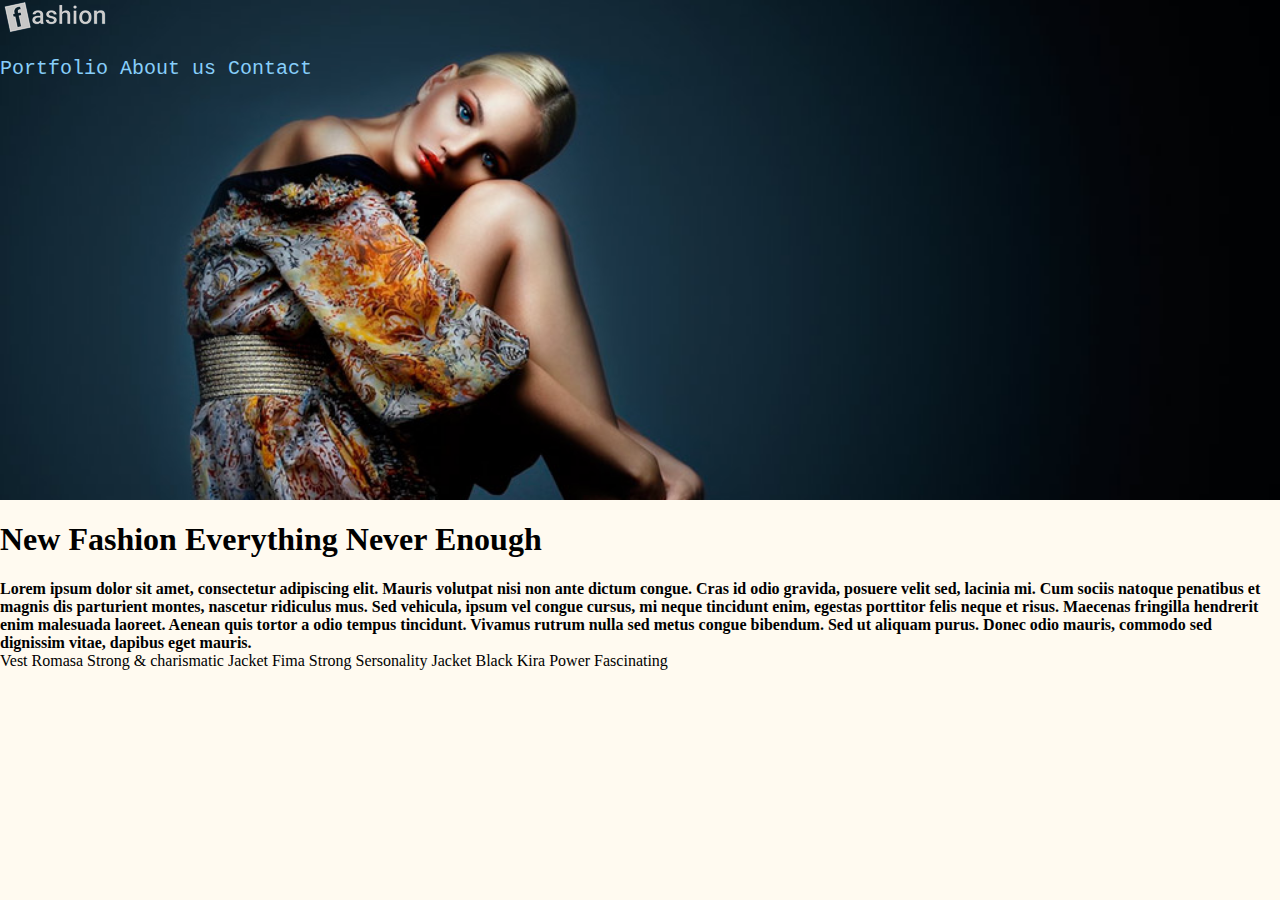
==== Projeto fashion/index.html @ 65025b02 "Add files via upload" ====
<!DOCTYPE html>
<!-- saved from url=(0053)file:///D:/Curso%20udemy/Projeto%20fashion/index.html -->
<html lang="pt-br">
    <head><meta http-equiv="Content-Type" content="text/html; charset=UTF-8">
        <title> pagina de exemplo estrutura basica </title>
        
        <meta name="author" content="Daniel">
        <meta name="description" content="descrição bacanuda">
        <meta name="keywords" content="html5, tecnologia">
        
        <link rel="stylesheet" href="css/estilo.css">
        
    </head>
    
    <body>
        
     <div>
        <header class="hero">
           <nav> 
        <img src="imagens/logo.png" alt="">
        <p> Portfolio About us Contact </p>
               </nav>  
        </header>
            
    </div> 
       
        <div> 
        
                <h1>New Fashion Everything Never Enough</h1>
           
        <b>
            Lorem ipsum dolor sit amet, consectetur adipiscing elit. Mauris volutpat nisi non ante dictum congue. Cras id odio gravida, posuere velit sed, lacinia mi. Cum sociis natoque penatibus et magnis dis parturient montes, nascetur ridiculus mus. Sed vehicula, ipsum vel congue cursus, mi neque tincidunt enim, egestas porttitor felis neque et risus. Maecenas fringilla hendrerit enim malesuada laoreet. Aenean quis tortor a odio tempus tincidunt. Vivamus rutrum nulla sed metus congue bibendum. Sed ut aliquam purus. Donec odio mauris, commodo sed dignissim vitae, dapibus eget mauris.
         </b>
            <nav>
            Vest Romasa 
           Strong & charismatic


           Jacket Fima
           Strong Sersonality


           Jacket Black Kira 
           Power Fascinating
            </nav>
                </div>
            </div>
    
</body></html>
---- Projeto fashion/css/estilo.css ----
body {
    background-color:floralwhite;
    margin: 0;
}

p {
    font-family:'Courier New', Times, sans-serif;
    color:#87CEFA;
    font-size: 20px;
}
.hero{
    background-image: url(../imagens/topo.jpg);
    height: 500px;
    background-position: right center;
    background-size: cover;
    
}

.meio{
    font-family: sans-serif;
    color: black}
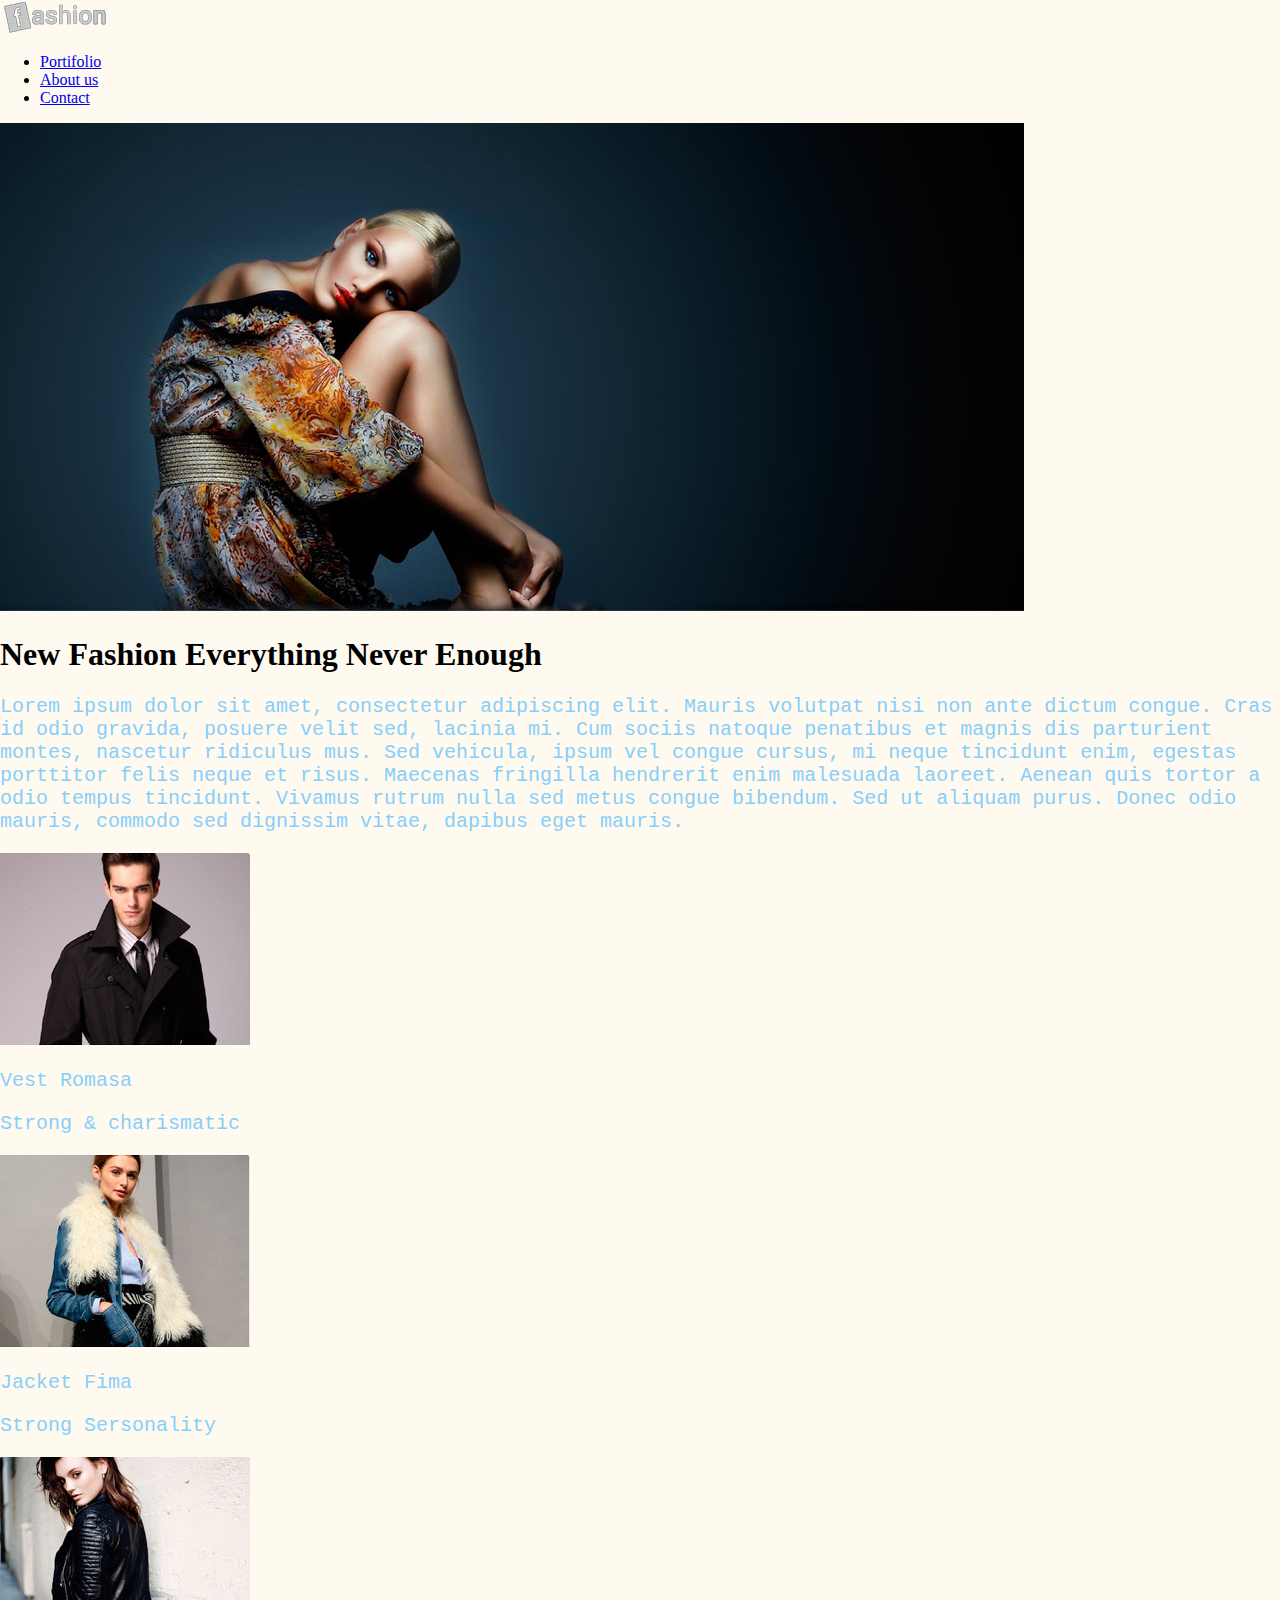
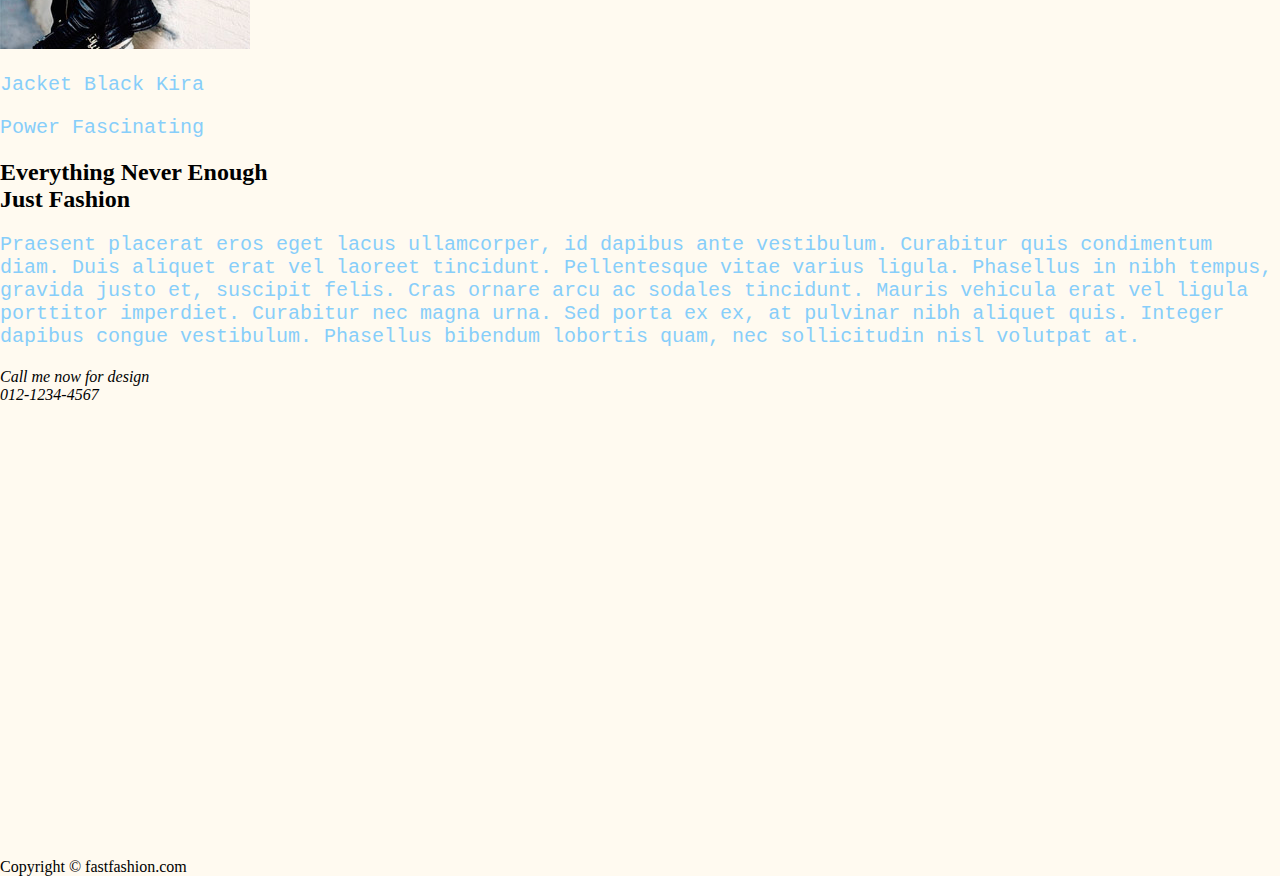
==== commit a4ca7e2d: "Add files via upload" ====
--- a/Projeto fashion/index.html
+++ b/Projeto fashion/index.html
@@ -13,37 +13,62 @@
     </head>
     
     <body>
+      <div id="principal">  
+          
+        <header class="header-top">
+        <img class="logotipo" src="imagens/logo.png" alt="Logotipo Fashion">
+     <nav class="header-nav"> 
+         <ul> 
+             <li> <a href="#" > Portifolio </a></li>
+             <li> <a href="#" > About us </a></li>
+             <li> <a href="#" > Contact </a></li>
+        </ul>
+    </nav>
+ </header>
+    <img src="imagens/topo.jpg" alt="Modelo feminina de vestido">         
+    
+    <article class="portifolio" >
+          <h1> New Fashion Everything Never Enough </h1>
+        <p>Lorem ipsum dolor sit amet, consectetur adipiscing elit. Mauris volutpat nisi non ante dictum congue. Cras id odio gravida, posuere velit sed, lacinia mi. Cum sociis natoque penatibus et magnis dis parturient montes, nascetur ridiculus mus. Sed vehicula, ipsum vel congue cursus, mi neque tincidunt enim, egestas porttitor felis neque et risus. Maecenas fringilla hendrerit enim malesuada laoreet. Aenean quis tortor a odio tempus tincidunt. Vivamus rutrum nulla sed metus congue bibendum. Sed ut aliquam purus. Donec odio mauris, commodo sed dignissim vitae, dapibus eget mauris.</p>
+    </article>
+          
+    <section class="gallery"> 
         
-     <div>
-        <header class="hero">
-           <nav> 
-        <img src="imagens/logo.png" alt="">
-        <p> Portfolio About us Contact </p>
-               </nav>  
-        </header>
-            
-    </div> 
+        <article gallary-card>
+            <img src="imagens/modelo1.jpg" alt="modelo 1">
+              <p class="gallery-title"> Vest Romasa </p>
+              <p class="gallery-text"> Strong &amp; charismatic </p>
+        </article>
+        
+        <article gallary-card>
+            <img src="imagens/modelo2.jpg" alt="modelo 1">
+              <p class="gallery-title"> Jacket Fima </p>
+              <p class="gallery-text"> Strong Sersonality </p>
+        </article>
+        
+        <article gallary-card>
+            <img src="imagens/modelo3.jpg" alt="modelo 1">
+              <p class="gallery-title"> Jacket Black Kira  </p>
+              <p class="gallery-text"> Power Fascinating </p>
+      </article>        
+        <article class="about"> 
+        <h2> Everything Never Enough <br> Just Fashion</h2>
+        <p>Praesent placerat eros eget lacus ullamcorper, id dapibus ante vestibulum. Curabitur quis condimentum diam. Duis aliquet erat vel laoreet tincidunt. Pellentesque vitae varius ligula. Phasellus in nibh tempus, gravida justo et, suscipit felis. Cras ornare arcu ac sodales tincidunt. Mauris vehicula erat vel ligula porttitor imperdiet. Curabitur nec magna urna. Sed porta ex ex, at pulvinar nibh aliquet quis. Integer dapibus congue vestibulum. Phasellus bibendum lobortis quam, nec sollicitudin nisl volutpat at.</p>
+        </article>
+    <div id="contact"> 
+        <address>Call me now for design <br> 012-1234-4567 </address>
+       <div class="maps" > 
+       <iframe src="https://www.google.com/maps/embed?pb=!1m18!1m12!1m3!1d1910.8797259938694!2d-49.26703066278597!3d-16.68891651383751!2m3!1f0!2f0!3f0!3m2!1i1024!2i768!4f13.1!3m3!1m2!1s0x935ef14252191781%3A0x82a8497e2d9961d1!2sEdif%C3%ADcio%20Aton!5e0!3m2!1spt-BR!2sbr!4v1612540176286!5m2!1spt-BR!2sbr" width="600" height="450" frameborder="0" style="border:0;" allowfullscreen="" aria-hidden="false" tabindex="0"></iframe>
+        </div>
+        
+    <footer> 
+        Copyright &copy; fastfashion.com
+    </footer>    
+    </div>
+    </section>
+          
        
-        <div> 
-        
-                <h1>New Fashion Everything Never Enough</h1>
-           
-        <b>
-            Lorem ipsum dolor sit amet, consectetur adipiscing elit. Mauris volutpat nisi non ante dictum congue. Cras id odio gravida, posuere velit sed, lacinia mi. Cum sociis natoque penatibus et magnis dis parturient montes, nascetur ridiculus mus. Sed vehicula, ipsum vel congue cursus, mi neque tincidunt enim, egestas porttitor felis neque et risus. Maecenas fringilla hendrerit enim malesuada laoreet. Aenean quis tortor a odio tempus tincidunt. Vivamus rutrum nulla sed metus congue bibendum. Sed ut aliquam purus. Donec odio mauris, commodo sed dignissim vitae, dapibus eget mauris.
-         </b>
-            <nav>
-            Vest Romasa 
-           Strong & charismatic
 
-
-           Jacket Fima
-           Strong Sersonality
-
-
-           Jacket Black Kira 
-           Power Fascinating
-            </nav>
-                </div>
             </div>
-    
-</body></html>+    </body>
+</html>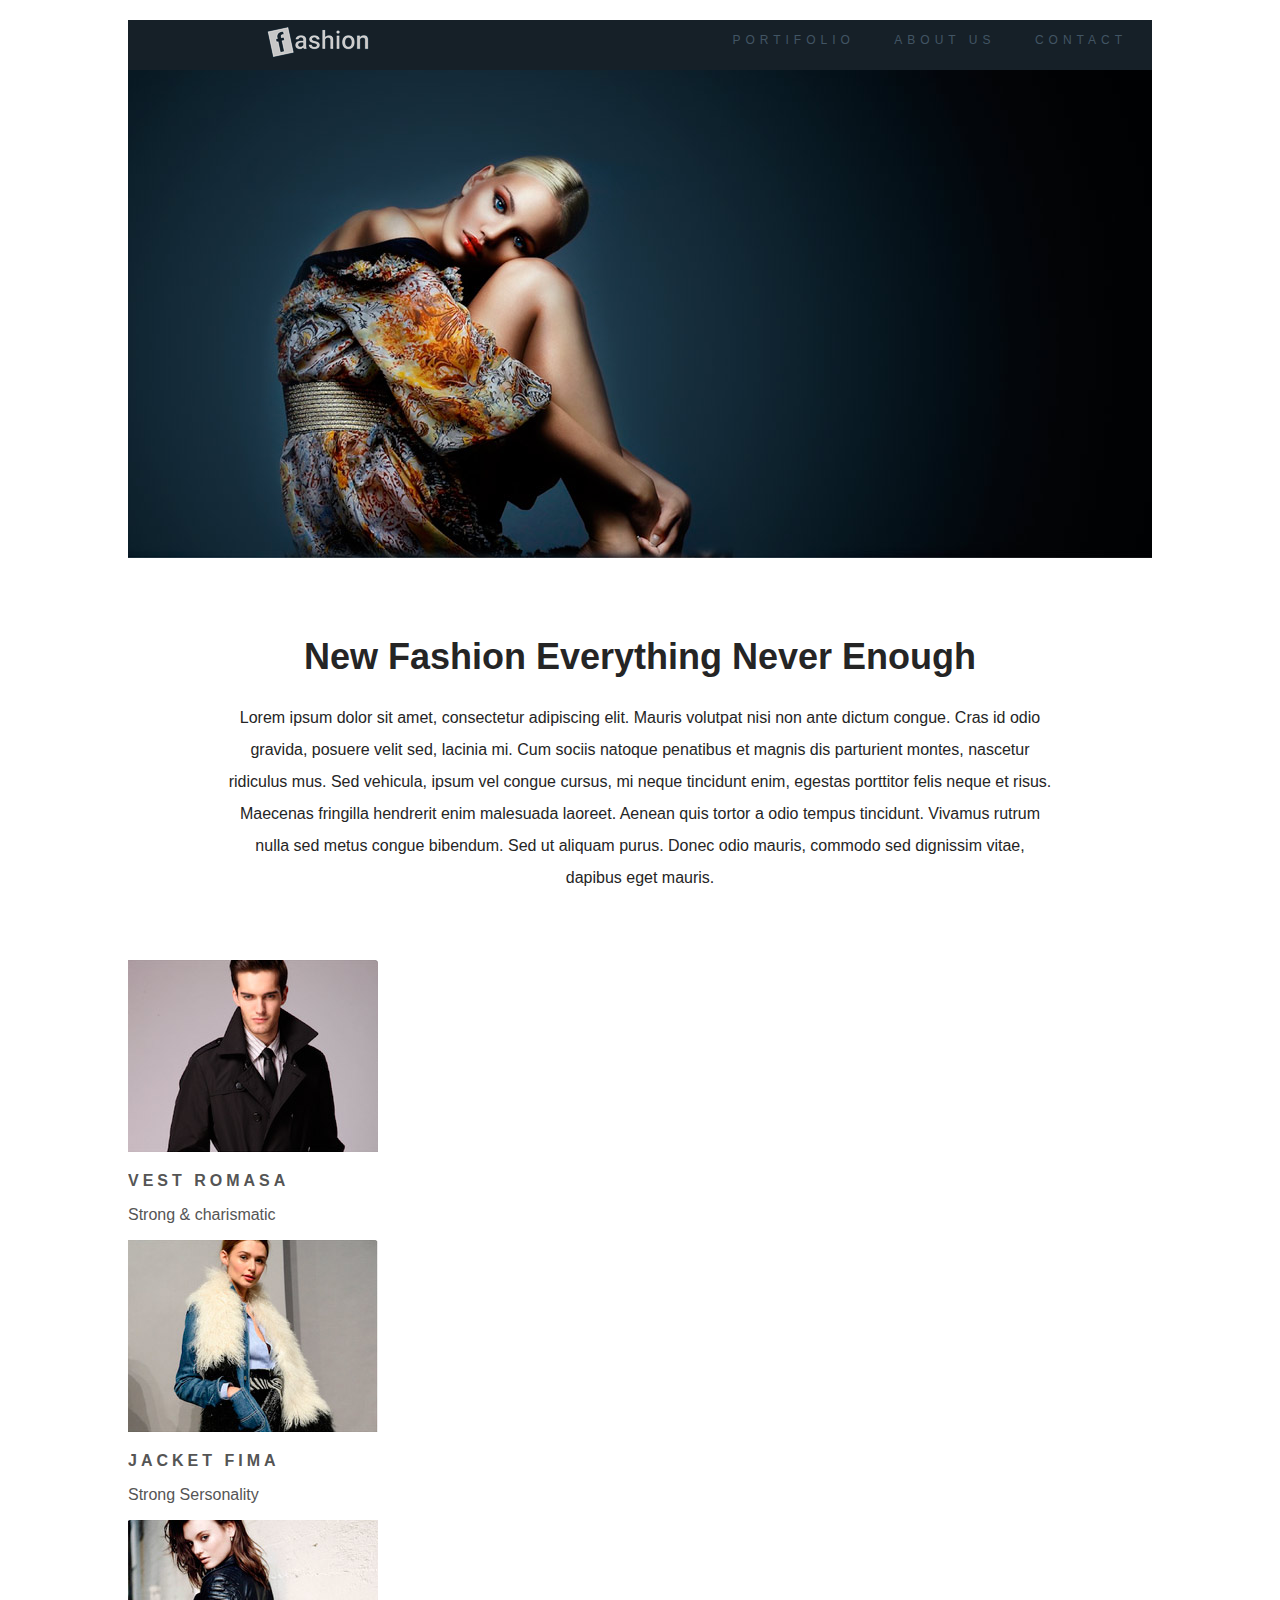
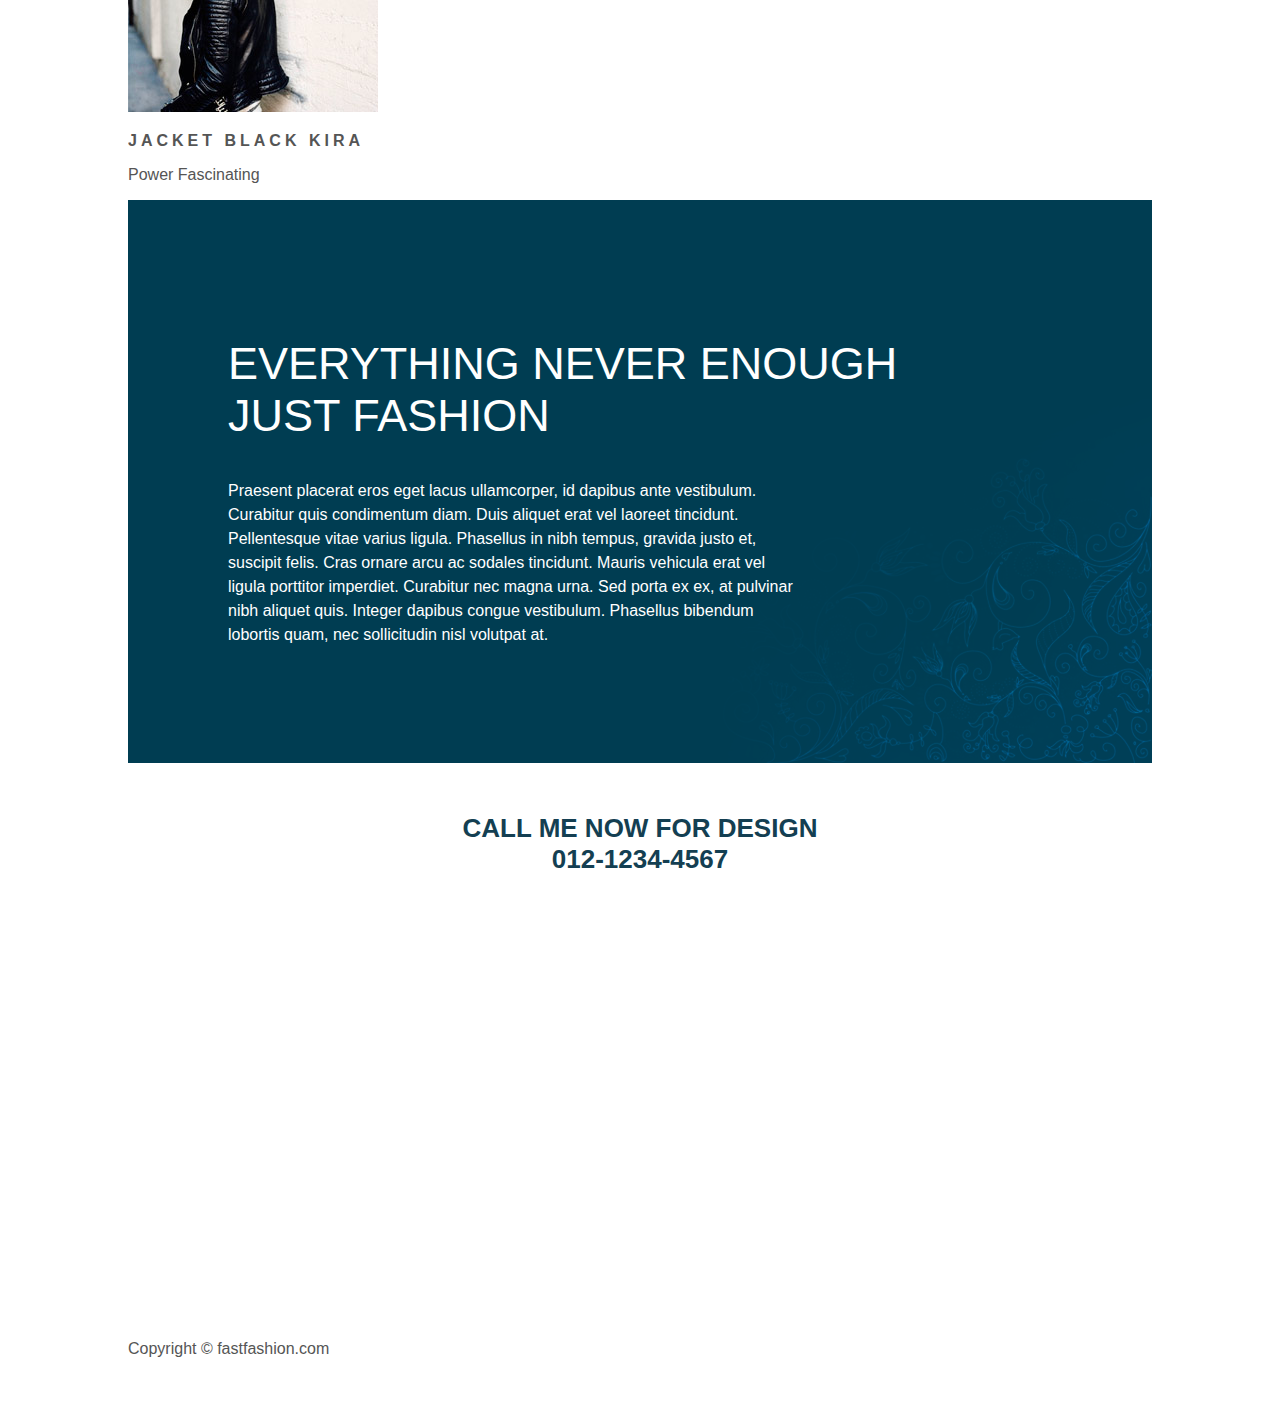
==== commit 919a00e4: "Update index.html" ====
--- a/Projeto fashion/index.html
+++ b/Projeto fashion/index.html
@@ -66,9 +66,6 @@
     </footer>    
     </div>
     </section>
-          
-       
-
             </div>
     </body>
-</html>+</html>
--- a/Projeto fashion/css/estilo.css
+++ b/Projeto fashion/css/estilo.css
@@ -1,21 +1,145 @@
-body {
-    background-color:floralwhite;
+body{
+    font-family: tahoma, arial, sans-serif;
     margin: 0;
+    padding: 0;
 }
 
-p {
-    font-family:'Courier New', Times, sans-serif;
-    color:#87CEFA;
-    font-size: 20px;
-}
-.hero{
-    background-image: url(../imagens/topo.jpg);
-    height: 500px;
-    background-position: right center;
-    background-size: cover;
+#principal{
+    width: 1024px;
+    margin: 20px auto;
     
 }
 
-.meio{
-    font-family: sans-serif;
-    color: black}+.header-top{
+    height: 50px;
+    background: #162028;
+    position: relative;
+    
+}
+
+.logotipo{
+     margin: 5px 0 0 135px;
+}
+
+.header-nav{
+    position: absolute;
+    top: 0;
+    right: 0;
+    height: 100%;
+}
+
+.header-nav ul {
+    margin: 0;
+    padding: 0;
+}
+.header-nav li{
+    list-style: none;
+    display: inline-block;
+    margin: 0 15px 0 0;
+    padding: 10px;
+}
+
+.header-nav a {
+    color: #425564;
+    text-decoration: none;
+    text-transform: uppercase;
+    font-size: 12px;
+    letter-spacing: 5px;
+    transition: color 0.3s linear;
+}
+
+.header-nav a:hover{
+    color: white;
+    
+}
+
+.portifolio {
+    padding: 50px 100px;
+    text-align: center;
+    
+}
+
+.portifolio h1 {
+    font-size: 36px;
+    color: #252525;
+}
+.portifolio p {
+    font-size: 16px;
+    line-height: 2;
+    color: #252525;
+}
+
+.gallery{
+    color: #555;
+    padding: 0 100px 50px 100;
+    overflow: auto;
+}
+
+
+.gallery-card {
+    width: 32%;
+    float: left;
+    text-align: center;
+    
+}
+
+.gallery-title {
+    text-transform: uppercase;
+    letter-spacing: 4px;
+    font-size: 16px;
+    font-weight: bold;
+}
+
+.about{
+    background-color: #003d52;
+    padding: 100px;
+    color: white;
+    background-image: url(../imagens/bg_detalhe.png);
+    background-repeat: no-repeat;
+    background-position: right bottom;
+    overflow: auto;
+}
+
+.about h2{
+    text-transform: uppercase;
+    font-size: 45px;
+    font-weight: normal;
+}
+
+.about p{
+    line-height: 1.5;
+    width:70% ;
+}
+
+#contact {
+    margin: 50px 0;
+    
+}
+
+#contact address{
+    color: #143f52;
+    text-transform: uppercase;
+    font-size: 26px;
+    font-style: normal;
+    text-align: center;
+    font-weight: bold;
+}
+
+.maps {
+    width: 100%;
+    height: 450px;
+    margin-top: 15px;
+    text-align: center;
+}
+.maps iframe {
+    width: 100%;
+}
+
+.rodape{
+    background: #0b171f;
+    padding: 20px;
+    font-size: 12px;
+    color: #6f8597;
+    letter-spacing: 5px;
+    text-align: center;
+}
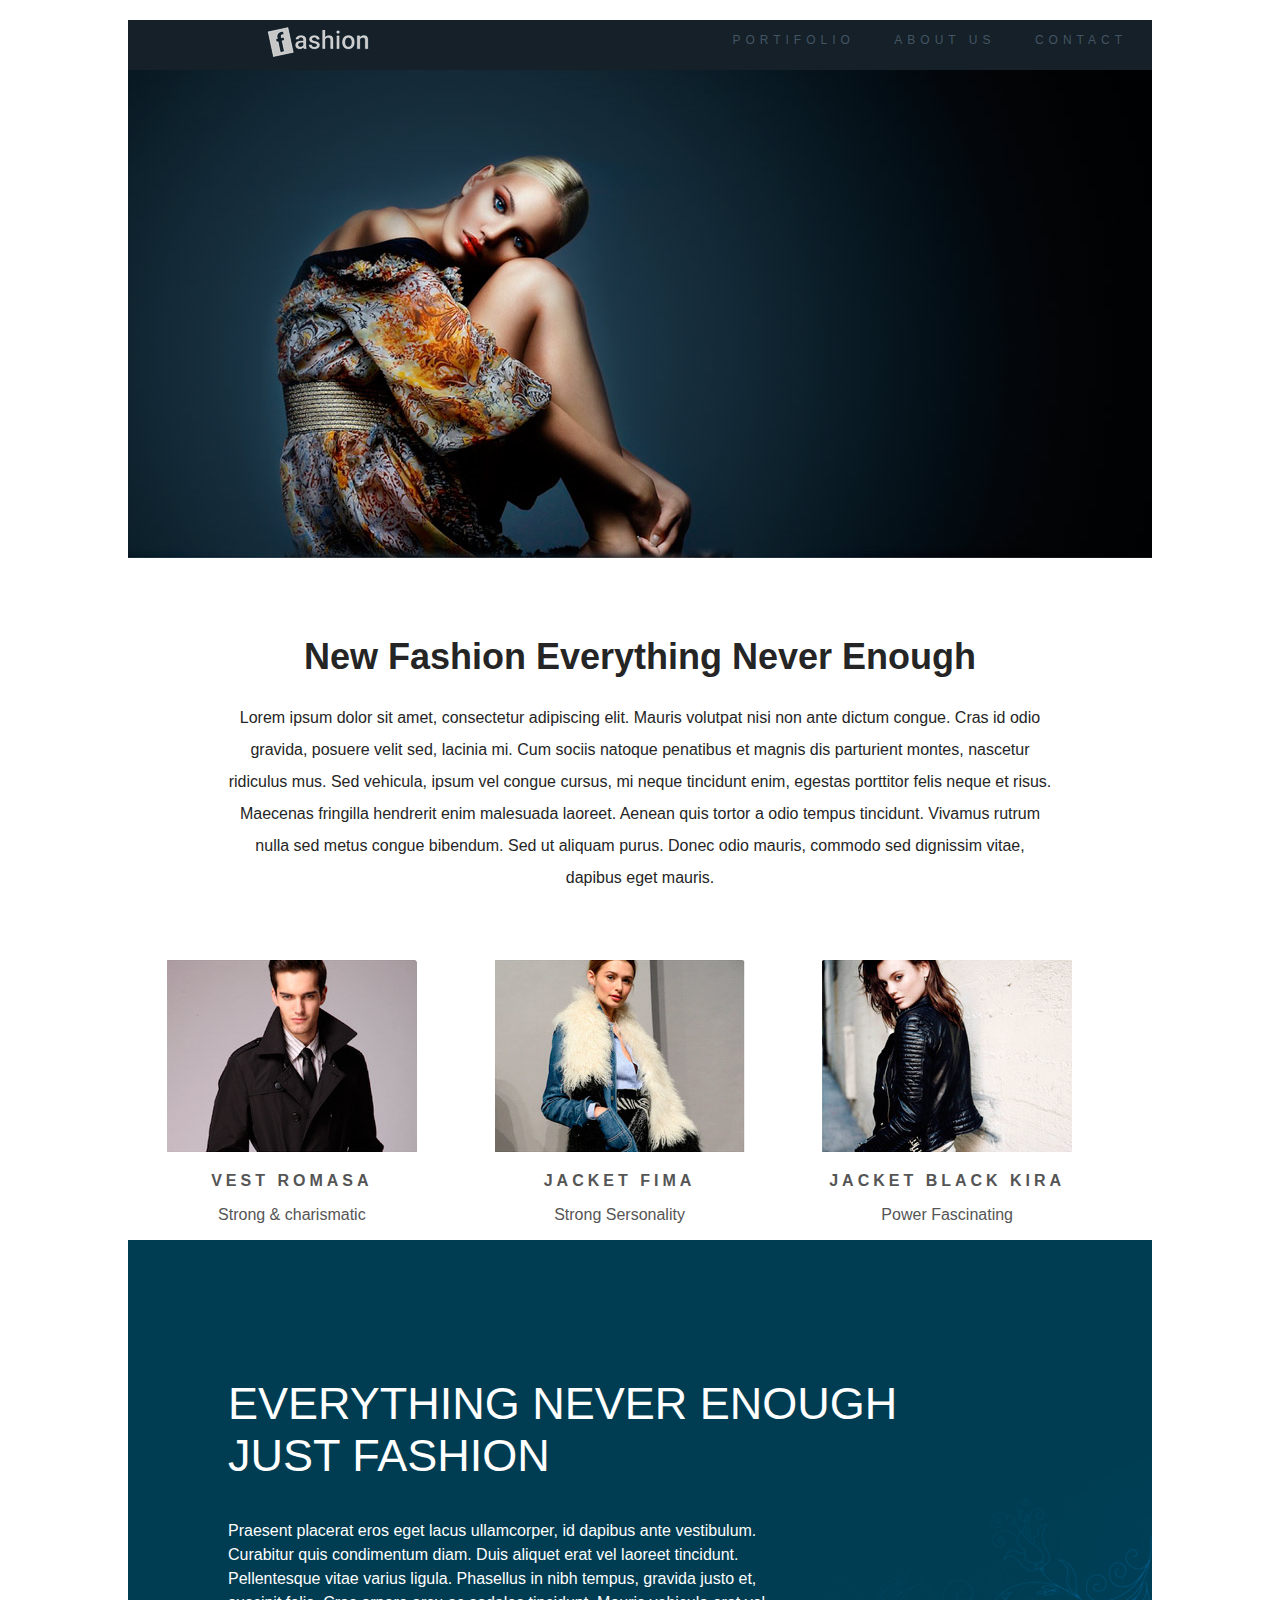
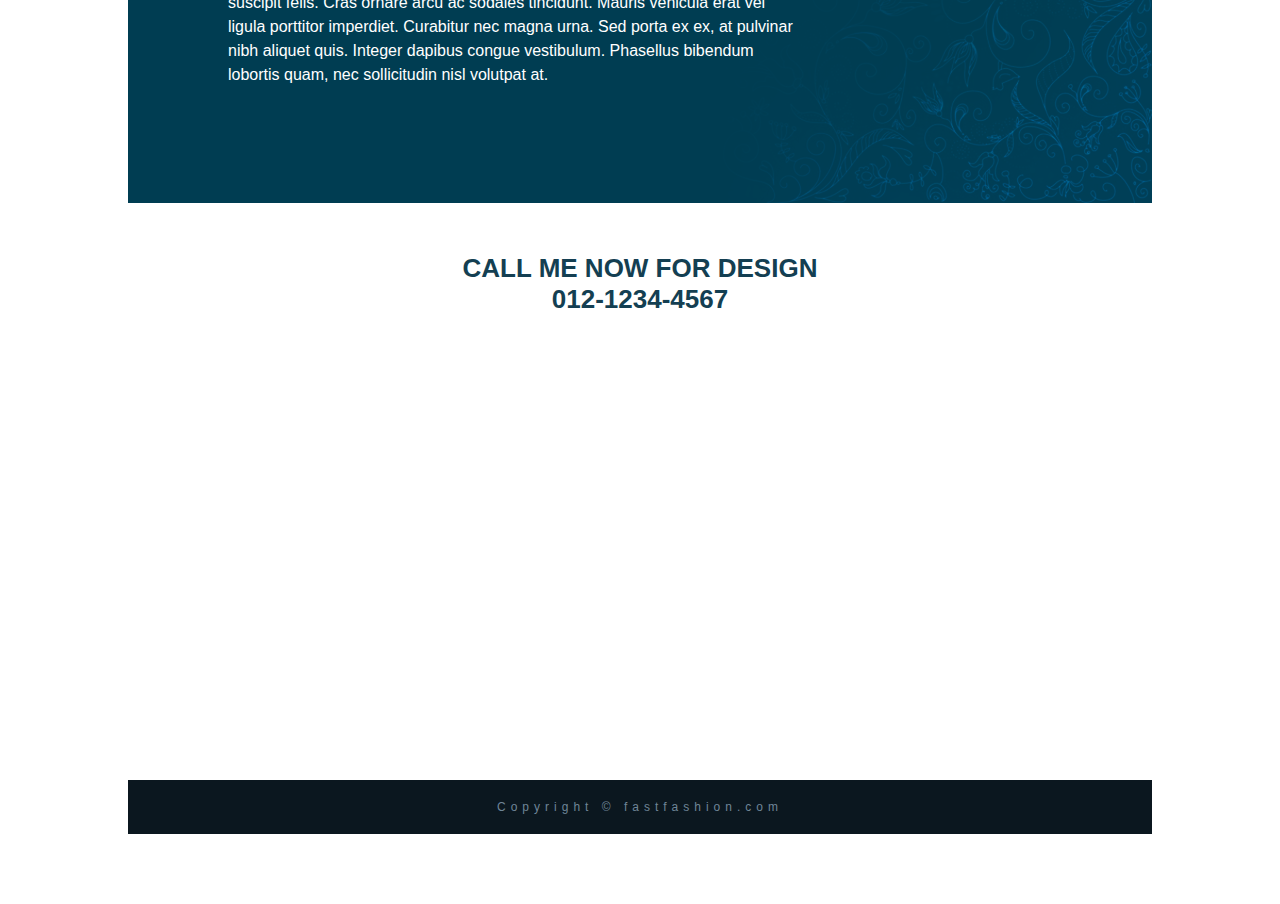
==== commit 11e294e3: "Add files via upload" ====
--- a/Projeto fashion/index.html
+++ b/Projeto fashion/index.html
@@ -2,7 +2,7 @@
 <!-- saved from url=(0053)file:///D:/Curso%20udemy/Projeto%20fashion/index.html -->
 <html lang="pt-br">
     <head><meta http-equiv="Content-Type" content="text/html; charset=UTF-8">
-        <title> pagina de exemplo estrutura basica </title>
+        <title> Projeto Fashion </title>
         
         <meta name="author" content="Daniel">
         <meta name="description" content="descrição bacanuda">
@@ -19,7 +19,7 @@
         <img class="logotipo" src="imagens/logo.png" alt="Logotipo Fashion">
      <nav class="header-nav"> 
          <ul> 
-             <li> <a href="#" > Portifolio </a></li>
+             <li> <a href="https://exame.com/casual/com-teatro-e-desfile-de-drones-milao-arrasa-na-semana-da-moda/" > Portifolio </a></li>
              <li> <a href="#" > About us </a></li>
              <li> <a href="#" > Contact </a></li>
         </ul>
@@ -34,38 +34,40 @@
           
     <section class="gallery"> 
         
-        <article gallary-card>
+        <article class="gallery-card">
             <img src="imagens/modelo1.jpg" alt="modelo 1">
               <p class="gallery-title"> Vest Romasa </p>
               <p class="gallery-text"> Strong &amp; charismatic </p>
         </article>
         
-        <article gallary-card>
+        <article class="gallery-card">
             <img src="imagens/modelo2.jpg" alt="modelo 1">
               <p class="gallery-title"> Jacket Fima </p>
               <p class="gallery-text"> Strong Sersonality </p>
         </article>
         
-        <article gallary-card>
+        <article class="gallery-card">
             <img src="imagens/modelo3.jpg" alt="modelo 1">
               <p class="gallery-title"> Jacket Black Kira  </p>
               <p class="gallery-text"> Power Fascinating </p>
-      </article>        
+      </article> 
+        
         <article class="about"> 
         <h2> Everything Never Enough <br> Just Fashion</h2>
         <p>Praesent placerat eros eget lacus ullamcorper, id dapibus ante vestibulum. Curabitur quis condimentum diam. Duis aliquet erat vel laoreet tincidunt. Pellentesque vitae varius ligula. Phasellus in nibh tempus, gravida justo et, suscipit felis. Cras ornare arcu ac sodales tincidunt. Mauris vehicula erat vel ligula porttitor imperdiet. Curabitur nec magna urna. Sed porta ex ex, at pulvinar nibh aliquet quis. Integer dapibus congue vestibulum. Phasellus bibendum lobortis quam, nec sollicitudin nisl volutpat at.</p>
         </article>
     <div id="contact"> 
         <address>Call me now for design <br> 012-1234-4567 </address>
+        
        <div class="maps" > 
        <iframe src="https://www.google.com/maps/embed?pb=!1m18!1m12!1m3!1d1910.8797259938694!2d-49.26703066278597!3d-16.68891651383751!2m3!1f0!2f0!3f0!3m2!1i1024!2i768!4f13.1!3m3!1m2!1s0x935ef14252191781%3A0x82a8497e2d9961d1!2sEdif%C3%ADcio%20Aton!5e0!3m2!1spt-BR!2sbr!4v1612540176286!5m2!1spt-BR!2sbr" width="600" height="450" frameborder="0" style="border:0;" allowfullscreen="" aria-hidden="false" tabindex="0"></iframe>
         </div>
         
-    <footer> 
+    <footer class="rodape" > 
         Copyright &copy; fastfashion.com
     </footer>    
     </div>
     </section>
-            </div>
+           </div>
     </body>
-</html>
+</html>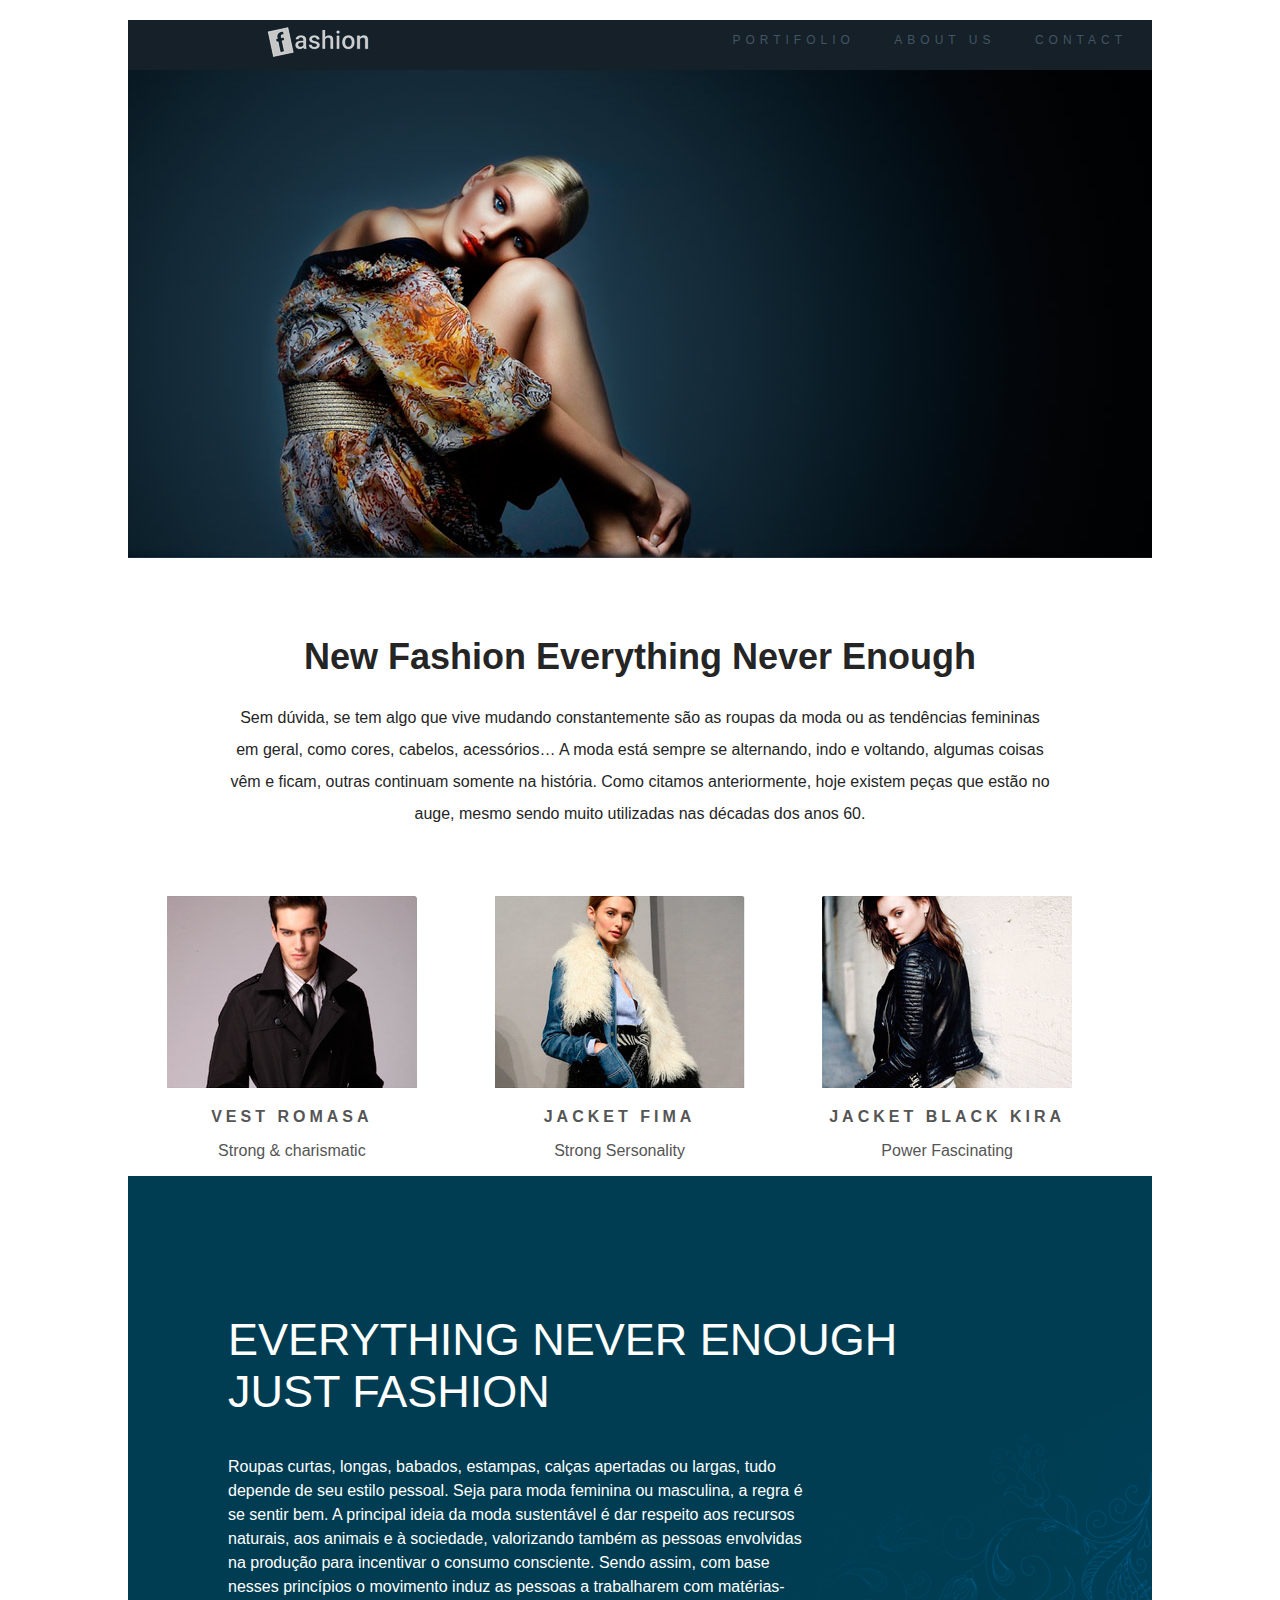
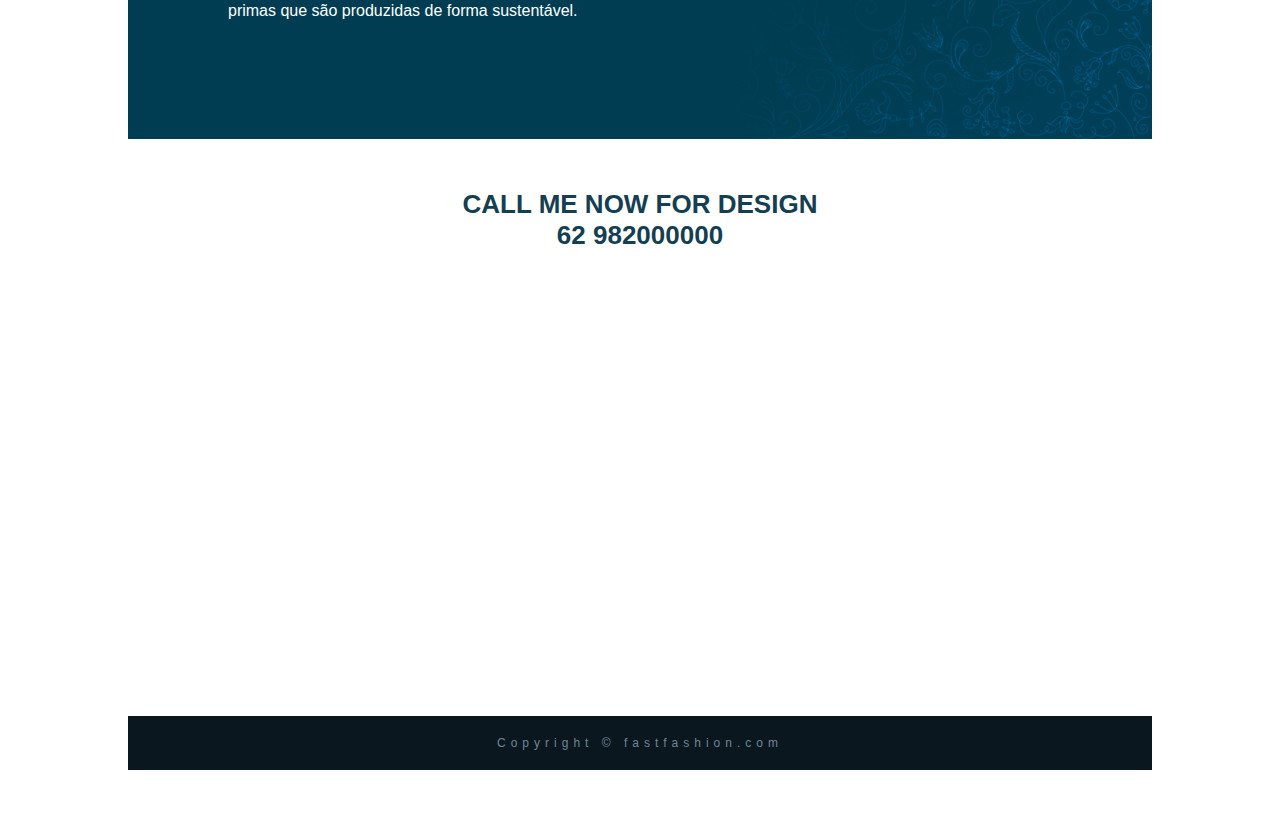
==== commit 86d3ac1e: "Add files via upload" ====
--- a/Projeto fashion/index.html
+++ b/Projeto fashion/index.html
@@ -19,7 +19,7 @@
         <img class="logotipo" src="imagens/logo.png" alt="Logotipo Fashion">
      <nav class="header-nav"> 
          <ul> 
-             <li> <a href="https://exame.com/casual/com-teatro-e-desfile-de-drones-milao-arrasa-na-semana-da-moda/" > Portifolio </a></li>
+             <li> <a href="https://archtrends.com/blog/desfiles-de-moda/"> Portifolio </a></li>
              <li> <a href="#" > About us </a></li>
              <li> <a href="#" > Contact </a></li>
         </ul>
@@ -29,7 +29,8 @@
     
     <article class="portifolio" >
           <h1> New Fashion Everything Never Enough </h1>
-        <p>Lorem ipsum dolor sit amet, consectetur adipiscing elit. Mauris volutpat nisi non ante dictum congue. Cras id odio gravida, posuere velit sed, lacinia mi. Cum sociis natoque penatibus et magnis dis parturient montes, nascetur ridiculus mus. Sed vehicula, ipsum vel congue cursus, mi neque tincidunt enim, egestas porttitor felis neque et risus. Maecenas fringilla hendrerit enim malesuada laoreet. Aenean quis tortor a odio tempus tincidunt. Vivamus rutrum nulla sed metus congue bibendum. Sed ut aliquam purus. Donec odio mauris, commodo sed dignissim vitae, dapibus eget mauris.</p>
+        <p>Sem dúvida, se tem algo que vive mudando constantemente são as roupas da moda ou as tendências femininas em geral, como cores, cabelos, acessórios…
+            A moda está sempre se alternando, indo e voltando, algumas coisas vêm e ficam, outras continuam somente na história. Como citamos anteriormente, hoje existem peças que estão no auge, mesmo sendo muito utilizadas nas décadas dos anos 60.</p>
     </article>
           
     <section class="gallery"> 
@@ -54,15 +55,15 @@
         
         <article class="about"> 
         <h2> Everything Never Enough <br> Just Fashion</h2>
-        <p>Praesent placerat eros eget lacus ullamcorper, id dapibus ante vestibulum. Curabitur quis condimentum diam. Duis aliquet erat vel laoreet tincidunt. Pellentesque vitae varius ligula. Phasellus in nibh tempus, gravida justo et, suscipit felis. Cras ornare arcu ac sodales tincidunt. Mauris vehicula erat vel ligula porttitor imperdiet. Curabitur nec magna urna. Sed porta ex ex, at pulvinar nibh aliquet quis. Integer dapibus congue vestibulum. Phasellus bibendum lobortis quam, nec sollicitudin nisl volutpat at.</p>
+        <p>Roupas curtas, longas, babados, estampas, calças apertadas ou largas, tudo depende de seu estilo pessoal. Seja para moda feminina ou masculina, a regra é se sentir bem. A principal ideia da moda sustentável é dar respeito aos recursos naturais, aos animais e à sociedade, valorizando também as pessoas envolvidas na produção para incentivar o consumo consciente. Sendo assim, com base nesses princípios o movimento induz as pessoas a trabalharem com matérias-primas que são produzidas de forma sustentável.</p>
         </article>
     <div id="contact"> 
-        <address>Call me now for design <br> 012-1234-4567 </address>
+        <address>Call me now for design <br> 62 982000000 </address>
         
        <div class="maps" > 
-       <iframe src="https://www.google.com/maps/embed?pb=!1m18!1m12!1m3!1d1910.8797259938694!2d-49.26703066278597!3d-16.68891651383751!2m3!1f0!2f0!3f0!3m2!1i1024!2i768!4f13.1!3m3!1m2!1s0x935ef14252191781%3A0x82a8497e2d9961d1!2sEdif%C3%ADcio%20Aton!5e0!3m2!1spt-BR!2sbr!4v1612540176286!5m2!1spt-BR!2sbr" width="600" height="450" frameborder="0" style="border:0;" allowfullscreen="" aria-hidden="false" tabindex="0"></iframe>
+       <iframe src="https://www.google.com/maps/embed?pb=!1m14!1m8!1m3!1d15285.296613747578!2d-49.2739451!3d-16.7106703!3m2!1i1024!2i768!4f13.1!3m3!1m2!1s0x0%3A0x1eabd6f44dedc991!2sMega%20Model%20Goi%C3%A2nia!5e0!3m2!1spt-BR!2sbr!4v1612660547104!5m2!1spt-BR!2sbr" width="600" height="450" frameborder="0" style="border:0;" allowfullscreen="" aria-hidden="false" tabindex="0"></iframe>
         </div>
-        
+    
     <footer class="rodape" > 
         Copyright &copy; fastfashion.com
     </footer>    
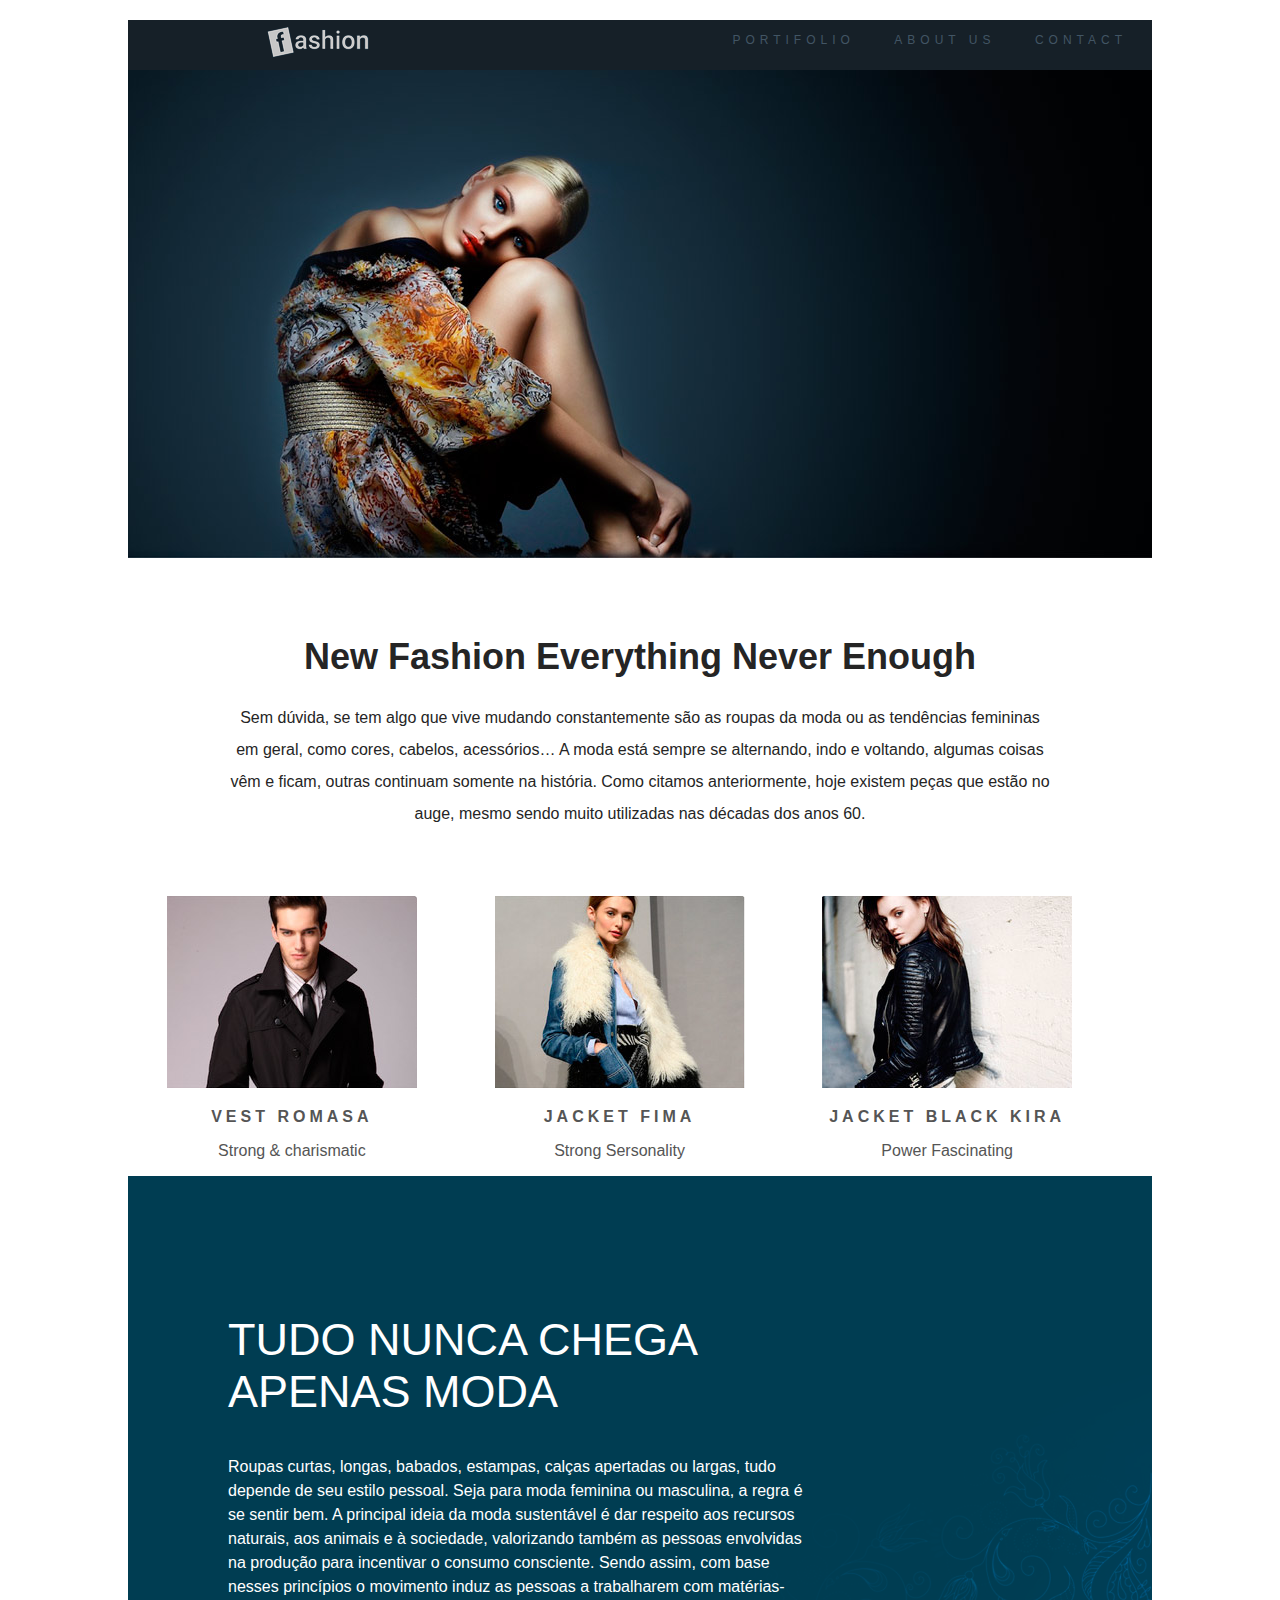
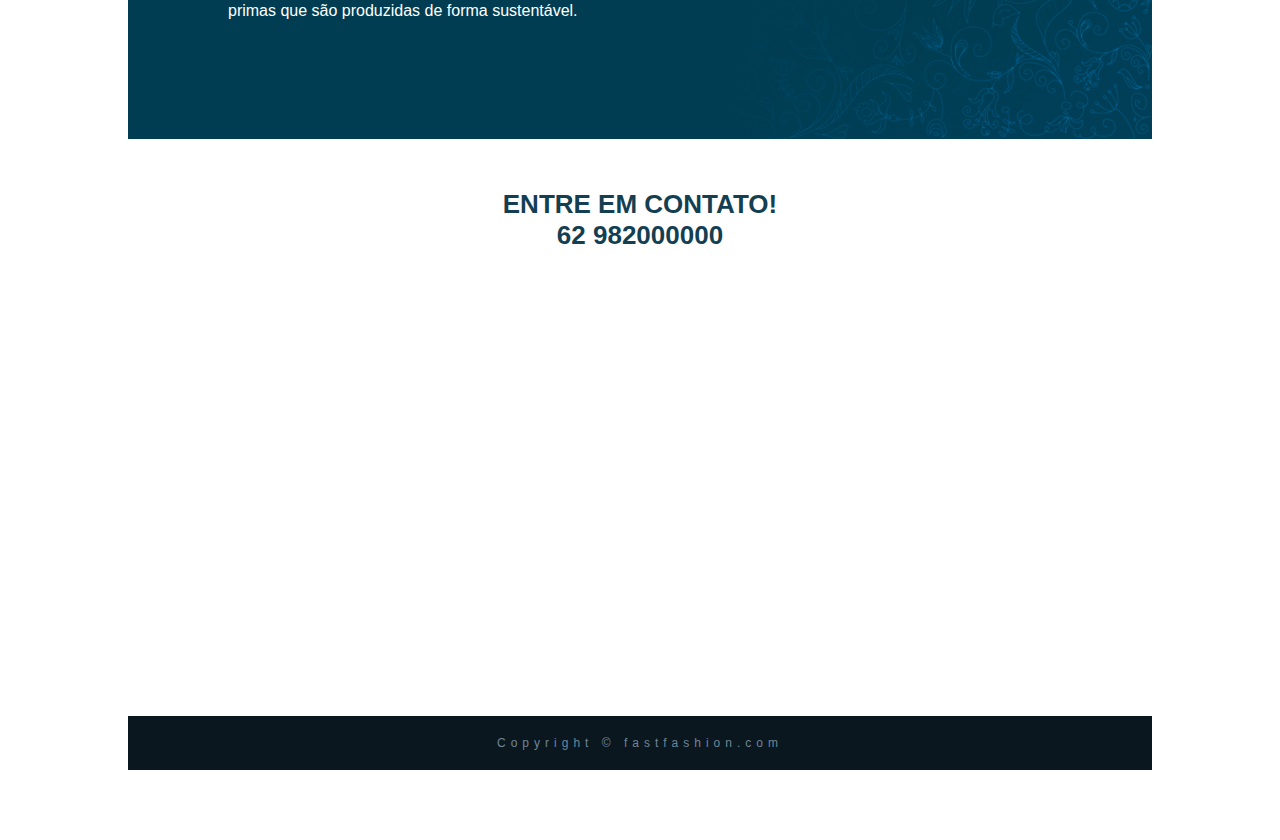
==== commit 702d072e: "Update index.html" ====
--- a/Projeto fashion/index.html
+++ b/Projeto fashion/index.html
@@ -4,9 +4,9 @@
     <head><meta http-equiv="Content-Type" content="text/html; charset=UTF-8">
         <title> Projeto Fashion </title>
         
-        <meta name="author" content="Daniel">
-        <meta name="description" content="descrição bacanuda">
-        <meta name="keywords" content="html5, tecnologia">
+        <meta name="author" content="Dayane">
+        <meta name="description" content="Portfolio de moda fashion">
+        <meta name="keywords" content="moda, fashion, roupas, sapatos">
         
         <link rel="stylesheet" href="css/estilo.css">
         
@@ -54,11 +54,12 @@
       </article> 
         
         <article class="about"> 
-        <h2> Everything Never Enough <br> Just Fashion</h2>
+        <h2> Tudo nunca chega <br> Apenas moda</h2>
+        
         <p>Roupas curtas, longas, babados, estampas, calças apertadas ou largas, tudo depende de seu estilo pessoal. Seja para moda feminina ou masculina, a regra é se sentir bem. A principal ideia da moda sustentável é dar respeito aos recursos naturais, aos animais e à sociedade, valorizando também as pessoas envolvidas na produção para incentivar o consumo consciente. Sendo assim, com base nesses princípios o movimento induz as pessoas a trabalharem com matérias-primas que são produzidas de forma sustentável.</p>
         </article>
     <div id="contact"> 
-        <address>Call me now for design <br> 62 982000000 </address>
+        <address> Entre em contato! <br> 62 982000000 </address>
         
        <div class="maps" > 
        <iframe src="https://www.google.com/maps/embed?pb=!1m14!1m8!1m3!1d15285.296613747578!2d-49.2739451!3d-16.7106703!3m2!1i1024!2i768!4f13.1!3m3!1m2!1s0x0%3A0x1eabd6f44dedc991!2sMega%20Model%20Goi%C3%A2nia!5e0!3m2!1spt-BR!2sbr!4v1612660547104!5m2!1spt-BR!2sbr" width="600" height="450" frameborder="0" style="border:0;" allowfullscreen="" aria-hidden="false" tabindex="0"></iframe>
@@ -71,4 +72,4 @@
     </section>
            </div>
     </body>
-</html>+</html>
